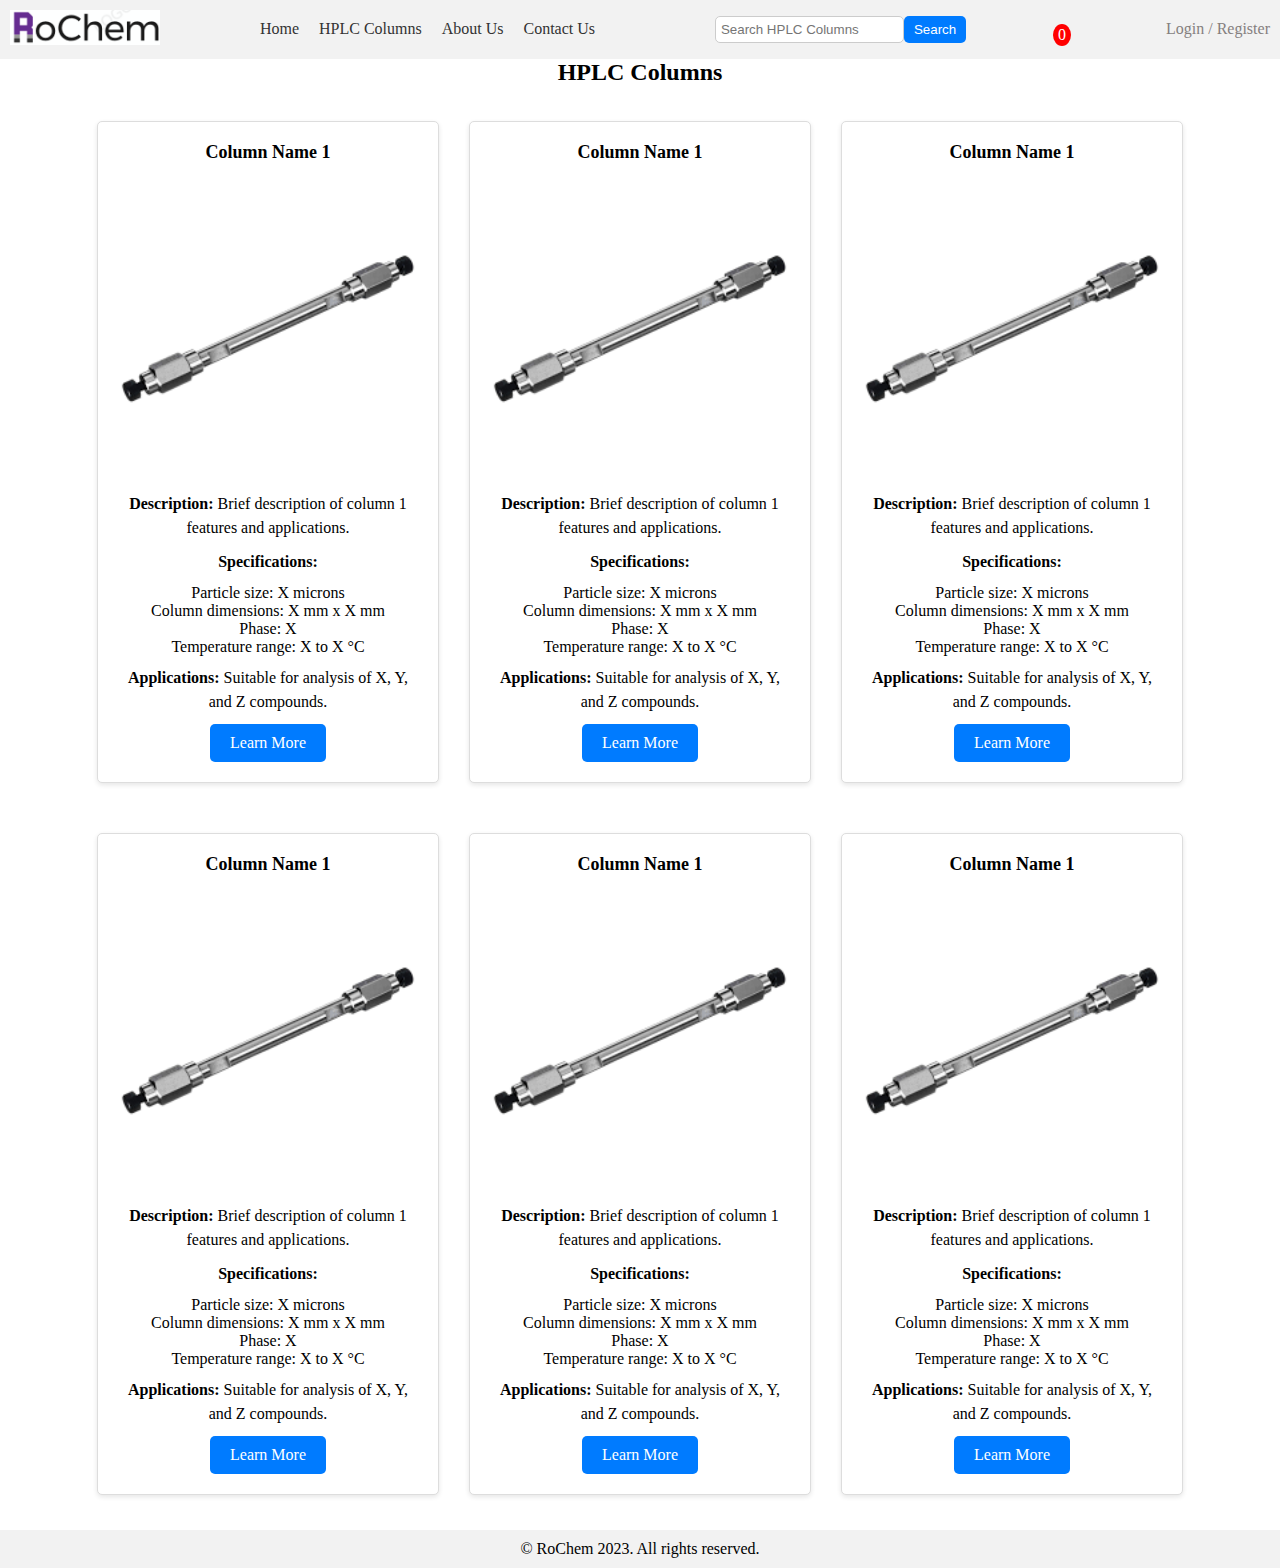
==== website/index.html @ 9fd84f68 "initial" ====
<!DOCTYPE html>
<html>
<head>
  <title>HPLC Column Sales</title>
  <link rel="stylesheet" href="styles.css">
</head>
<body>

  <nav class="navbar">
    <div class="logo">
      <img src="./static/rochem-logo.png" alt="RoChem Logo">
    </div>
    <ul class="nav-links">
      <li><a href="index.html">Home</a></li>
      <li><a href="products.html">HPLC Columns</a></li>
      <li><a href="about.html">About Us</a></li>
      <li><a href="contact.html">Contact Us</a></li>
    </ul>
    <div class="search-bar">
      <input type="text" placeholder="Search HPLC Columns">
      <button type="submit">Search</button>
    </div>
    <div class="cart">
      <i class="fa-solid fa-cart-shopping"></i>
      <span class="cart-count">0</span>
    </div>
    <div class="account">
      <a class="account" href="login.html">Login / Register</a>
    </div>
  </nav>
  <main>
    <center><h2>HPLC Columns</h2></center>
    <section class="product-showcase">
      
      <div class="column-card">
        <h3>Column Name 1</h3>
        <img src="./static/images.png">
        <p><strong>Description:</strong> Brief description of column 1 features and applications.</p>
        <p><strong>Specifications:</strong>
          <ul class="content">
            <li>Particle size: X microns</li>
            <li>Column dimensions: X mm x X mm</li>
            <li>Phase: X</li>
            <li>Temperature range: X to X °C</li>
          </ul>
        </p>
        <p><strong>Applications:</strong> Suitable for analysis of X, Y, and Z compounds.</p>
        <a href="product-details.html">Learn More</a>
      </div>
      <div class="column-card">
        <h3>Column Name 1</h3>
        <img src="./static/images.png">
        <p><strong>Description:</strong> Brief description of column 1 features and applications.</p>
        <p><strong>Specifications:</strong>
          <ul class="content">
            <li>Particle size: X microns</li>
            <li>Column dimensions: X mm x X mm</li>
            <li>Phase: X</li>
            <li>Temperature range: X to X °C</li>
          </ul>
        </p>
        <p><strong>Applications:</strong> Suitable for analysis of X, Y, and Z compounds.</p>
        <a href="product-details.html">Learn More</a>
      </div>
      <div class="column-card">
        <h3>Column Name 1</h3>
        <img src="./static/images.png">
        <p><strong>Description:</strong> Brief description of column 1 features and applications.</p>
        <p><strong>Specifications:</strong>
          <ul class="content">
            <li>Particle size: X microns</li>
            <li>Column dimensions: X mm x X mm</li>
            <li>Phase: X</li>
            <li>Temperature range: X to X °C</li>
          </ul>
        </p>
        <p><strong>Applications:</strong> Suitable for analysis of X, Y, and Z compounds.</p>
        <a href="product-details.html">Learn More</a>
      </div>

      </section>
      <section class="product-showcase">
      
        <div class="column-card">
          <h3>Column Name 1</h3>
          <img src="./static/images.png">
          <p><strong>Description:</strong> Brief description of column 1 features and applications.</p>
          <p><strong>Specifications:</strong>
            <ul class="content">
              <li>Particle size: X microns</li>
              <li>Column dimensions: X mm x X mm</li>
              <li>Phase: X</li>
              <li>Temperature range: X to X °C</li>
            </ul>
          </p>
          <p><strong>Applications:</strong> Suitable for analysis of X, Y, and Z compounds.</p>
          <a href="product-details.html">Learn More</a>
        </div>
        <div class="column-card">
          <h3>Column Name 1</h3>
          <img src="./static/images.png">
          <p><strong>Description:</strong> Brief description of column 1 features and applications.</p>
          <p><strong>Specifications:</strong>
            <ul class="content">
              <li>Particle size: X microns</li>
              <li>Column dimensions: X mm x X mm</li>
              <li>Phase: X</li>
              <li>Temperature range: X to X °C</li>
            </ul>
          </p>
          <p><strong>Applications:</strong> Suitable for analysis of X, Y, and Z compounds.</p>
          <a href="product-details.html">Learn More</a>
        </div>
        <div class="column-card">
          <h3>Column Name 1</h3>
          <img src="./static/images.png">
          <p><strong>Description:</strong> Brief description of column 1 features and applications.</p>
          <p><strong>Specifications:</strong>
            <ul class="content">
              <li>Particle size: X microns</li>
              <li>Column dimensions: X mm x X mm</li>
              <li>Phase: X</li>
              <li>Temperature range: X to X °C</li>
            </ul>
          </p>
          <p><strong>Applications:</strong> Suitable for analysis of X, Y, and Z compounds.</p>
          <a href="product-details.html">Learn More</a>
        </div>
  
        </section>
  </main>
  
  <footer>
    <p>&copy; RoChem 2023. All rights reserved.</p>
  </footer>

  </body>
</html>
---- website/styles.css ----
*{
    padding: 0;
    margin: 0;
}
.navbar {
    display: flex;
    justify-content: space-between;
    align-items: center;
    padding: 10px;
    background-color: #f2f2f2;
    text-decoration: none;
  }
  
  .logo img {
    max-width: 150px;
    height: auto;
  }
  
  .nav-links {
    display: flex;
    list-style: none;
  }
  
  .nav-links li {
    margin-right: 20px;
  }
  
  .nav-links a {
    text-decoration: none;
    color: #333;
  }
  
  .search-bar {
    display: flex;
  }
  
  .search-bar input {
    padding: 5px;
    border: 1px solid #ccc;
    border-radius: 5px;
  }
  
  .search-bar button {
    padding: 5px 10px;
    background-color: #007bff;
    color: white;
    border: none;
    border-radius: 5px;
    cursor: pointer;
  }
  
  .cart {
    position: relative;
  }
  
  .cart-count {
    position: absolute;
    top: -5px;
    right: -5px;
    background-color: red;
    color: white;
    border-radius: 50%;
    padding: 2px 5px;
  }
.account{
    text-decoration: none;
    color: #857f7f;
}
footer {
  background-color: #f2f2f2;
  padding: 10px;
  text-align: center;
}
.product-showcase {
    display: flex;
    flex-wrap: wrap;
    justify-content: center;
    margin: 20px 0; /* Add some top and bottom margin */
  }
  
  .column-card {
    width: 300px; /* Adjust width as needed for responsiveness */
    margin: 15px;
    border: 1px solid #ddd;
    border-radius: 5px; /* Add rounded corners */
    padding: 20px;
    text-align: center;
    background-color: #fff; /* Set background color */
    box-shadow: 0 2px 5px rgba(0, 0, 0, 0.1); /* Add subtle shadow */
    transition: all 0.2s ease-in-out; /* Add hover effect transition */
  }
  
  .column-card:hover {
    box-shadow: 0 5px 10px rgba(0, 0, 0, 0.2); /* Increase shadow on hover */
    transform: translateY(-2px); /* Add slight vertical movement on hover */
  }
  
  .column-card h3 {
    margin-bottom: 10px;
    font-size: 18px; /* Adjust heading size */
    font-weight: bold;
  }
  
  .column-card img {
    width: 100%; /* Ensure image fills card width */
    height: auto;
    margin-bottom: 15px;
  }
  
  .column-card p {
    margin-bottom: 10px;
    line-height: 1.5; /* Adjust line spacing for readability */
  }
  
  .column-card a {
    display: inline-block;
    padding: 10px 20px;
    background-color: #007bff; /* Set button background color */
    color: #fff;
    text-decoration: none;
    border: none;
    border-radius: 5px;
    transition: all 0.2s ease-in-out;
  }
  
  .column-card a:hover {
    background-color: #0069d9; /* Change button color on hover */
  }
  .content{
    list-style: none;
  }
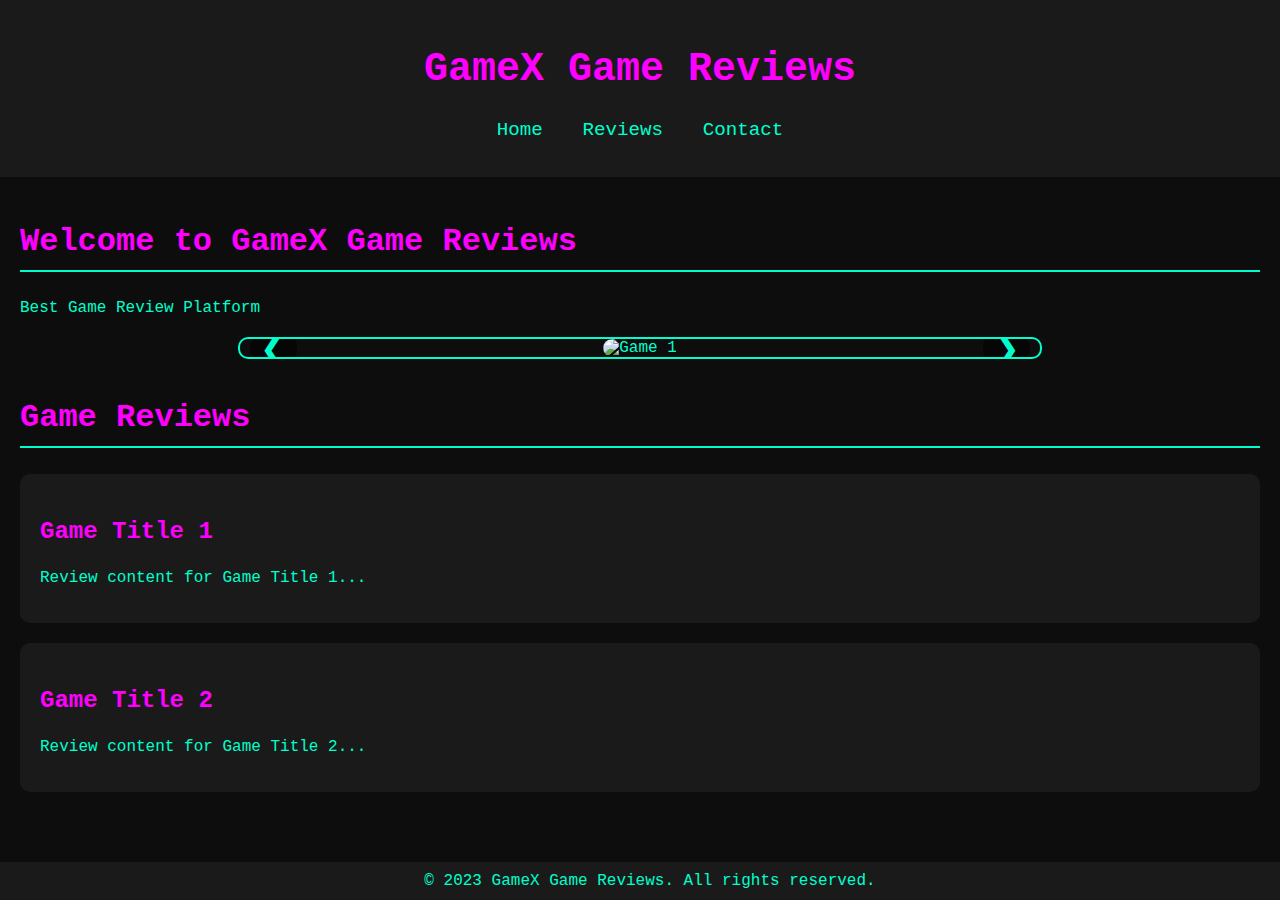
==== commit 0dcda8f0: "idea change" ====
--- a/website/index.html
+++ b/website/index.html
@@ -1,138 +1,78 @@
 <!DOCTYPE html>
-<html>
+<html lang="en">
 <head>
-  <title>HPLC Column Sales</title>
-  <link rel="stylesheet" href="styles.css">
+    <meta charset="UTF-8">
+    <meta name="viewport" content="width=device-width, initial-scale=1.0">
+    <title>Gamex Game Reviews</title>
+    <link rel="stylesheet" href="styles.css">
 </head>
 <body>
+    <header>
+        <h1>GameX Game Reviews</h1>
+        <nav>
+            <ul>
+                <li><a href="#home">Home</a></li>
+                <li><a href="Reviews.html">Reviews</a></li>
+                <li><a href="#contact">Contact</a></li>
+            </ul>
+        </nav>
+    </header>
+    <main>
+              <section id="home">
+            <h2>Welcome to GameX Game Reviews</h2>
+            <p>Best Game Review Platform</p>
+            <div class="carousel">
+                <div class="carousel-item active">
+                    <img src="https://images.pexels.com/photos/371924/pexels-photo-371924.jpeg?auto=compress&cs=tinysrgb&w=600" alt="Game 1">
+                </div>
+                <div class="carousel-item">
+                    <img src="https://images.pexels.com/photos/2399840/pexels-photo-2399840.jpeg?auto=compress&cs=tinysrgb&w=600" alt="Game 2">
+                </div>
+                <div class="carousel-item">
+                    <img src="https://images.pexels.com/photos/9071739/pexels-photo-9071739.jpeg?auto=compress&cs=tinysrgb&w=600" alt="Game 3">
+                </div>
+                <button class="carousel-control prev" onclick="prevSlide()">&#10094;</button>
+                <button class="carousel-control next" onclick="nextSlide()">&#10095;</button>
+            </div>
+        </section>
+        <section id="reviews">
+            <h2>Game Reviews</h2>
+            <article>
+                <h3>Game Title 1</h3>
+                <p>Review content for Game Title 1...</p>
+            </article>
+            <article>
+                <h3>Game Title 2</h3>
+                <p>Review content for Game Title 2...</p>
+            </article>
+        </section>
+    </main>
+    <footer>
+        <p>&copy; 2023 GameX Game Reviews. All rights reserved.</p>
+    </footer>
 
-  <nav class="navbar">
-    <div class="logo">
-      <img src="./static/rochem-logo.png" alt="RoChem Logo">
-    </div>
-    <ul class="nav-links">
-      <li><a href="index.html">Home</a></li>
-      <li><a href="products.html">HPLC Columns</a></li>
-      <li><a href="about.html">About Us</a></li>
-      <li><a href="contact.html">Contact Us</a></li>
-    </ul>
-    <div class="search-bar">
-      <input type="text" placeholder="Search HPLC Columns">
-      <button type="submit">Search</button>
-    </div>
-    <div class="cart">
-      <i class="fa-solid fa-cart-shopping"></i>
-      <span class="cart-count">0</span>
-    </div>
-    <div class="account">
-      <a class="account" href="login.html">Login / Register</a>
-    </div>
-  </nav>
-  <main>
-    <center><h2>HPLC Columns</h2></center>
-    <section class="product-showcase">
-      
-      <div class="column-card">
-        <h3>Column Name 1</h3>
-        <img src="./static/images.png">
-        <p><strong>Description:</strong> Brief description of column 1 features and applications.</p>
-        <p><strong>Specifications:</strong>
-          <ul class="content">
-            <li>Particle size: X microns</li>
-            <li>Column dimensions: X mm x X mm</li>
-            <li>Phase: X</li>
-            <li>Temperature range: X to X °C</li>
-          </ul>
-        </p>
-        <p><strong>Applications:</strong> Suitable for analysis of X, Y, and Z compounds.</p>
-        <a href="product-details.html">Learn More</a>
-      </div>
-      <div class="column-card">
-        <h3>Column Name 1</h3>
-        <img src="./static/images.png">
-        <p><strong>Description:</strong> Brief description of column 1 features and applications.</p>
-        <p><strong>Specifications:</strong>
-          <ul class="content">
-            <li>Particle size: X microns</li>
-            <li>Column dimensions: X mm x X mm</li>
-            <li>Phase: X</li>
-            <li>Temperature range: X to X °C</li>
-          </ul>
-        </p>
-        <p><strong>Applications:</strong> Suitable for analysis of X, Y, and Z compounds.</p>
-        <a href="product-details.html">Learn More</a>
-      </div>
-      <div class="column-card">
-        <h3>Column Name 1</h3>
-        <img src="./static/images.png">
-        <p><strong>Description:</strong> Brief description of column 1 features and applications.</p>
-        <p><strong>Specifications:</strong>
-          <ul class="content">
-            <li>Particle size: X microns</li>
-            <li>Column dimensions: X mm x X mm</li>
-            <li>Phase: X</li>
-            <li>Temperature range: X to X °C</li>
-          </ul>
-        </p>
-        <p><strong>Applications:</strong> Suitable for analysis of X, Y, and Z compounds.</p>
-        <a href="product-details.html">Learn More</a>
-      </div>
-
-      </section>
-      <section class="product-showcase">
-      
-        <div class="column-card">
-          <h3>Column Name 1</h3>
-          <img src="./static/images.png">
-          <p><strong>Description:</strong> Brief description of column 1 features and applications.</p>
-          <p><strong>Specifications:</strong>
-            <ul class="content">
-              <li>Particle size: X microns</li>
-              <li>Column dimensions: X mm x X mm</li>
-              <li>Phase: X</li>
-              <li>Temperature range: X to X °C</li>
-            </ul>
-          </p>
-          <p><strong>Applications:</strong> Suitable for analysis of X, Y, and Z compounds.</p>
-          <a href="product-details.html">Learn More</a>
-        </div>
-        <div class="column-card">
-          <h3>Column Name 1</h3>
-          <img src="./static/images.png">
-          <p><strong>Description:</strong> Brief description of column 1 features and applications.</p>
-          <p><strong>Specifications:</strong>
-            <ul class="content">
-              <li>Particle size: X microns</li>
-              <li>Column dimensions: X mm x X mm</li>
-              <li>Phase: X</li>
-              <li>Temperature range: X to X °C</li>
-            </ul>
-          </p>
-          <p><strong>Applications:</strong> Suitable for analysis of X, Y, and Z compounds.</p>
-          <a href="product-details.html">Learn More</a>
-        </div>
-        <div class="column-card">
-          <h3>Column Name 1</h3>
-          <img src="./static/images.png">
-          <p><strong>Description:</strong> Brief description of column 1 features and applications.</p>
-          <p><strong>Specifications:</strong>
-            <ul class="content">
-              <li>Particle size: X microns</li>
-              <li>Column dimensions: X mm x X mm</li>
-              <li>Phase: X</li>
-              <li>Temperature range: X to X °C</li>
-            </ul>
-          </p>
-          <p><strong>Applications:</strong> Suitable for analysis of X, Y, and Z compounds.</p>
-          <a href="product-details.html">Learn More</a>
-        </div>
-  
-        </section>
-  </main>
-  
-  <footer>
-    <p>&copy; RoChem 2023. All rights reserved.</p>
-  </footer>
-
-  </body>
-</html>
+        <script>
+    let currentSlide = 0;
+    const slides = document.querySelectorAll('.carousel-item');
+    
+    function showSlide(index) {
+        slides.forEach((slide, i) => {
+            slide.classList.toggle('active', i === index);
+        });
+    }
+    
+    function nextSlide() {
+        currentSlide = (currentSlide + 1) % slides.length;
+        showSlide(currentSlide);
+    }
+    
+    function prevSlide() {
+        currentSlide = (currentSlide - 1 + slides.length) % slides.length;
+        showSlide(currentSlide);
+    }
+    
+    // Initialize the carousel
+    showSlide(currentSlide);
+    </script>
+</body>
+</html>--- a/website/styles.css
+++ b/website/styles.css
@@ -1,132 +1,180 @@
-*{
+body {
+    background-color: #0d0d0d;
+    color: #00ffcc;
+    font-family: 'Courier New', Courier, monospace;
+    margin: 0;
     padding: 0;
-    margin: 0;
 }
-.navbar {
-    display: flex;
-    justify-content: space-between;
-    align-items: center;
-    padding: 10px;
-    background-color: #f2f2f2;
-    text-decoration: none;
-  }
-  
-  .logo img {
-    max-width: 150px;
-    height: auto;
-  }
-  
-  .nav-links {
-    display: flex;
-    list-style: none;
-  }
-  
-  .nav-links li {
-    margin-right: 20px;
-  }
-  
-  .nav-links a {
-    text-decoration: none;
-    color: #333;
-  }
-  
-  .search-bar {
-    display: flex;
-  }
-  
-  .search-bar input {
-    padding: 5px;
-    border: 1px solid #ccc;
-    border-radius: 5px;
-  }
-  
-  .search-bar button {
-    padding: 5px 10px;
-    background-color: #007bff;
-    color: white;
-    border: none;
-    border-radius: 5px;
-    cursor: pointer;
-  }
-  
-  .cart {
-    position: relative;
-  }
-  
-  .cart-count {
-    position: absolute;
-    top: -5px;
-    right: -5px;
-    background-color: red;
-    color: white;
-    border-radius: 50%;
-    padding: 2px 5px;
-  }
-.account{
-    text-decoration: none;
-    color: #857f7f;
-}
-footer {
-  background-color: #f2f2f2;
-  padding: 10px;
-  text-align: center;
-}
-.product-showcase {
-    display: flex;
-    flex-wrap: wrap;
-    justify-content: center;
-    margin: 20px 0; /* Add some top and bottom margin */
-  }
-  
-  .column-card {
-    width: 300px; /* Adjust width as needed for responsiveness */
-    margin: 15px;
-    border: 1px solid #ddd;
-    border-radius: 5px; /* Add rounded corners */
+
+header {
+    background-color: #1a1a1a;
     padding: 20px;
     text-align: center;
-    background-color: #fff; /* Set background color */
-    box-shadow: 0 2px 5px rgba(0, 0, 0, 0.1); /* Add subtle shadow */
-    transition: all 0.2s ease-in-out; /* Add hover effect transition */
-  }
-  
-  .column-card:hover {
-    box-shadow: 0 5px 10px rgba(0, 0, 0, 0.2); /* Increase shadow on hover */
-    transform: translateY(-2px); /* Add slight vertical movement on hover */
-  }
-  
-  .column-card h3 {
-    margin-bottom: 10px;
-    font-size: 18px; /* Adjust heading size */
-    font-weight: bold;
-  }
-  
-  .column-card img {
-    width: 100%; /* Ensure image fills card width */
-    height: auto;
-    margin-bottom: 15px;
-  }
-  
-  .column-card p {
-    margin-bottom: 10px;
-    line-height: 1.5; /* Adjust line spacing for readability */
-  }
-  
-  .column-card a {
-    display: inline-block;
-    padding: 10px 20px;
-    background-color: #007bff; /* Set button background color */
-    color: #fff;
+}
+
+header h1 {
+    color: #ff00ff;
+    font-size: 2.5em;
+}
+
+nav ul {
+    list-style-type: none;
+    padding: 0;
+}
+
+nav ul li {
+    display: inline;
+    margin: 0 15px;
+}
+
+nav ul li a {
+    color: #00ffcc;
     text-decoration: none;
+    font-size: 1.2em;
+}
+
+main {
+    padding: 20px;
+}
+
+section {
+    margin-bottom: 40px;
+}
+
+section h2 {
+    color: #ff00ff;
+    font-size: 2em;
+    border-bottom: 2px solid #00ffcc;
+    padding-bottom: 10px;
+}
+
+article {
+    background-color: #1a1a1a;
+    padding: 20px;
+    margin-bottom: 20px;
+    border-radius: 10px;
+}
+
+article h3 {
+    color: #ff00ff;
+    font-size: 1.5em;
+}
+
+footer {
+    background-color: #1a1a1a;
+    text-align: center;
+    padding: 10px;
+    position: fixed;
+    width: 100%;
+    bottom: 0;
+}
+
+footer p {
+    margin: 0;
+    color: #00ffcc;
+}
+/* Add this to your existing CSS */
+
+.carousel {
+    position: relative;
+    max-width: 800px;
+    margin: 20px auto;
+    overflow: hidden;
+    border: 2px solid #00ffcc;
+    border-radius: 10px;
+}
+
+.carousel-item {
+    display: none;
+    text-align: center;
+}
+
+/* Add this to your existing CSS */
+
+.carousel-item img {
+    width: 100%;
+    height: 400px; /* Set a fixed height */
+    object-fit: cover; /* Ensure the image covers the entire area */
+    border-radius: 10px;
+}
+
+.carousel-item.active {
+    display: block;
+}
+
+.carousel-control {
+    position: absolute;
+    top: 50%;
+    transform: translateY(-50%);
+    background-color: rgba(0, 0, 0, 0.5);
+    color: #00ffcc;
     border: none;
+    padding: 10px;
+    cursor: pointer;
+    font-size: 2em;
+    border-radius: 50%;
+}
+
+.carousel-control.prev {
+    left: 10px;
+}
+
+.carousel-control.next {
+    right: 10px;
+}
+/* Add this to your existing CSS */
+
+#search {
+    text-align: center;
+    margin: 20px 0;
+}
+
+#searchInput {
+    width: 80%;
+    padding: 10px;
+    font-size: 1.2em;
+    border: 2px solid #00ffcc;
     border-radius: 5px;
-    transition: all 0.2s ease-in-out;
-  }
-  
-  .column-card a:hover {
-    background-color: #0069d9; /* Change button color on hover */
-  }
-  .content{
-    list-style: none;
-  }
-  +    background-color: #1a1a1a;
+    color: #00ffcc;
+}
+
+.review {
+    background-color: #1a1a1a;
+    padding: 20px;
+    margin-bottom: 20px;
+    border-radius: 10px;
+}
+
+.review h3 {
+    color: #ff00ff;
+    font-size: 1.5em;
+}
+/* Add this to your existing CSS */
+
+#search {
+    text-align: center;
+    margin: 20px 0;
+}
+
+#searchInput {
+    width: 80%;
+    padding: 10px;
+    font-size: 1.2em;
+    border: 2px solid #00ffcc;
+    border-radius: 5px;
+    background-color: #1a1a1a;
+    color: #00ffcc;
+}
+
+.review {
+    background-color: #1a1a1a;
+    padding: 20px;
+    margin-bottom: 20px;
+    border-radius: 10px;
+}
+
+.review h3 {
+    color: #ff00ff;
+    font-size: 1.5em;
+}